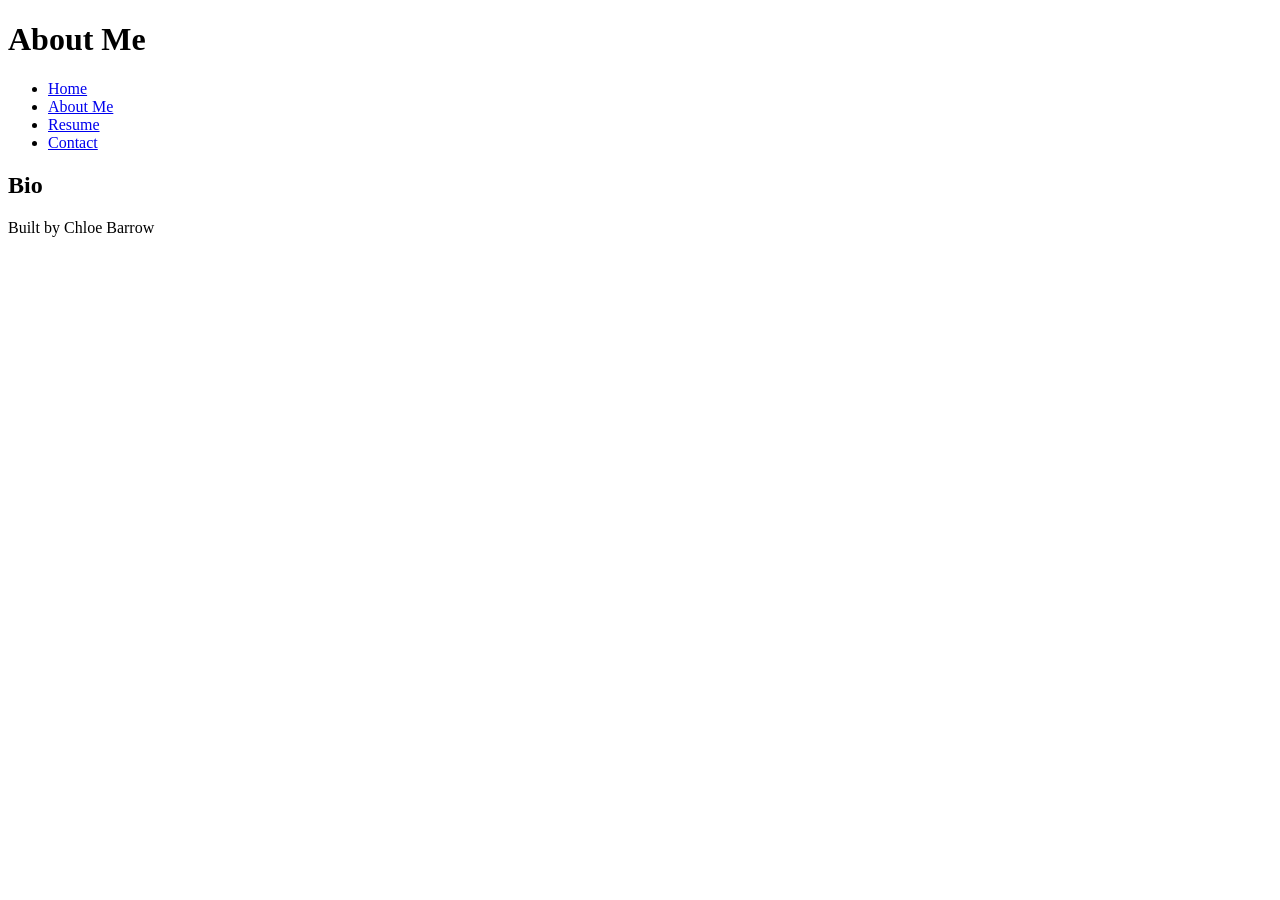
==== about.html @ 477ed751 "HTML Basics All the content necessary for the code along" ====
<!DOCTYPE html>
<html lang="en">
<head>
    <meta charset="UTF-8">
    <meta name="viewport" content="width=device-width, initial-scale=1.0">
    <title>About Me</title>
</head>
<body>
    <header> 
        <h1>About Me</h1>   
    </header>
    <nav>
        <ul>
            <li><a href="index.html">Home</a></li>
            <li><a href="about.html">About Me</a></li>
            <li><a href="resume.html">Resume</a></li>
            <li><a href="contact.html">Contact</a></li>
        </ul> 
    </nav>
    <main>
        <section>  
            <h2>Bio</h2>
        </section>
    </main>
    <footer>
        <p>Built by Chloe Barrow</p>
    </footer>   
</body>
</html>
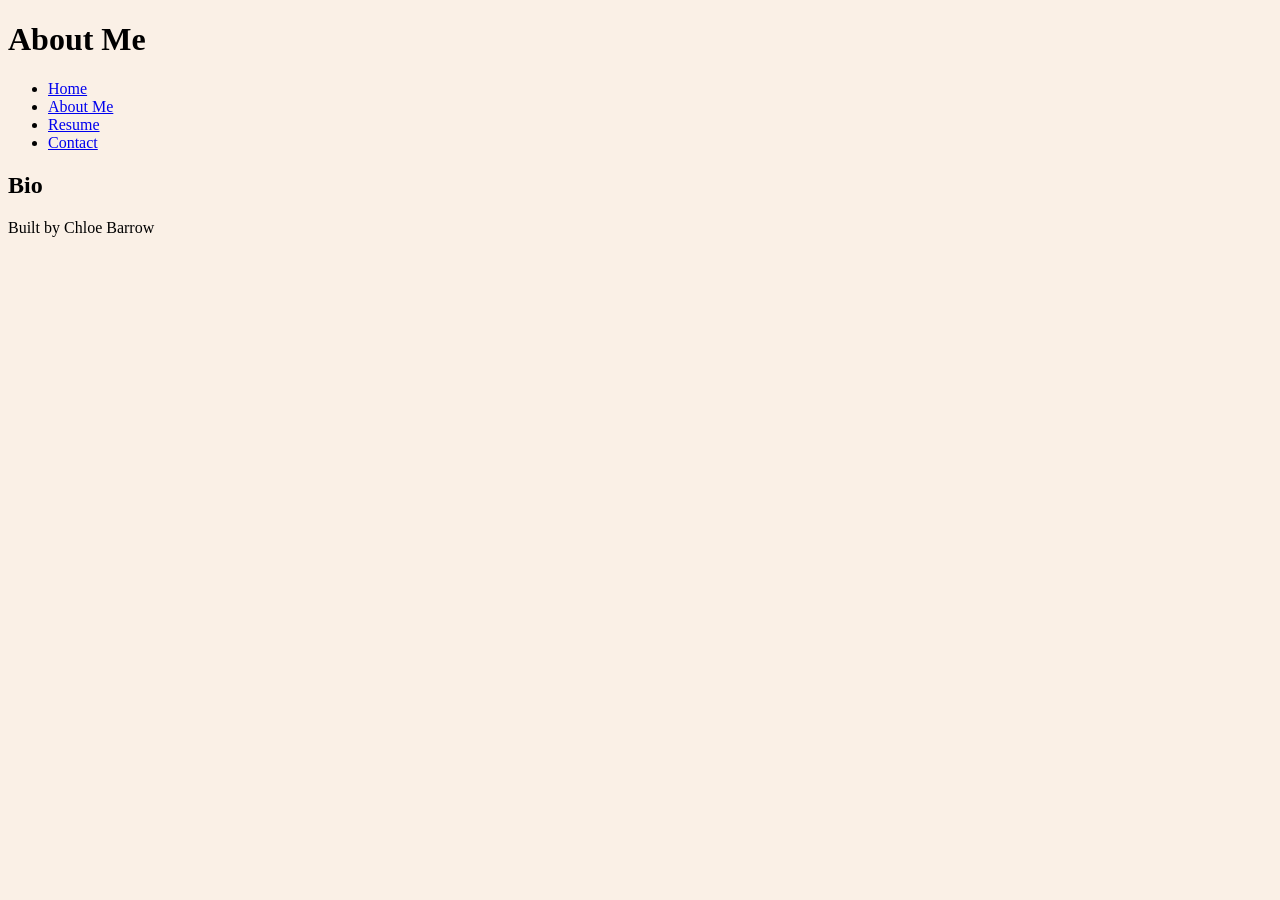
==== commit 8dce1105: "Finalizing Code Along 6 Adding styles.css, a color palette, and linking each page to it." ====
--- a/about.html
+++ b/about.html
@@ -3,6 +3,7 @@
 <head>
     <meta charset="UTF-8">
     <meta name="viewport" content="width=device-width, initial-scale=1.0">
+    <link rel="stylesheet" href="styles.css">
     <title>About Me</title>
 </head>
 <body>
--- a/styles.css
+++ b/styles.css
@@ -0,0 +1,13 @@
+/* CSS by Chloe Barrow */
+/* Color Palette 
+linen= #FAF0E6
+neutral blue= #0E2F73
+bright blue=  #0339A6
+neutral pink= #E9A2F2
+light pink= #F1BBF2
+*/
+
+/* GLOBAL (base) MOBILE FIRST */
+body {
+    background-color: #FAF0E6;
+}
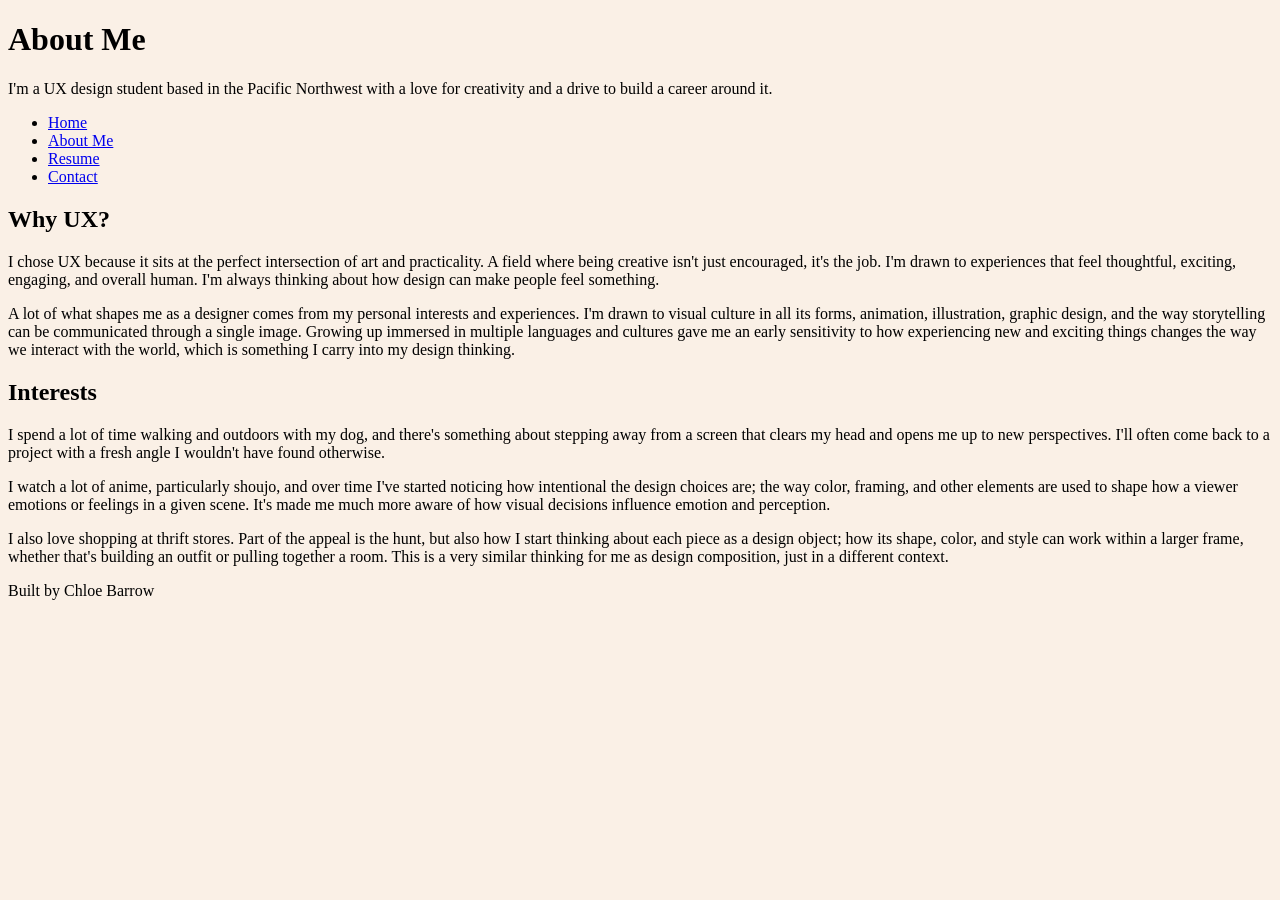
==== commit 902840de: "Added content to all pages Added sections and content to index.html, about.html, resume.html, and co" ====
--- a/about.html
+++ b/about.html
@@ -8,7 +8,8 @@
 </head>
 <body>
     <header> 
-        <h1>About Me</h1>   
+        <h1>About Me</h1> 
+        <p>I'm a UX design student based in the Pacific Northwest with a love for creativity and a drive to build a career around it.</p>   
     </header>
     <nav>
         <ul>
@@ -20,7 +21,15 @@
     </nav>
     <main>
         <section>  
-            <h2>Bio</h2>
+            <h2>Why UX?</h2>
+            <p>I chose UX because it sits at the perfect intersection of art and practicality. A field where being creative isn't just encouraged, it's the job. I'm drawn to experiences that feel thoughtful, exciting, engaging, and overall human. I'm always thinking about how design can make people feel something.</p>
+            <p>A lot of what shapes me as a designer comes from my personal interests and experiences. I'm drawn to visual culture in all its forms, animation, illustration, graphic design, and the way storytelling can be communicated through a single image. Growing up immersed in multiple languages and cultures gave me an early sensitivity to how experiencing new and exciting things changes the way we interact with the world, which is something I carry into my design thinking.</p>
+        </section> 
+        <section>
+            <h2>Interests</h2>
+            <p>I spend a lot of time walking and outdoors with my dog, and there's something about stepping away from a screen that clears my head and opens me up to new perspectives. I'll often come back to a project with a fresh angle I wouldn't have found otherwise.</p>
+            <p>I watch a lot of anime, particularly shoujo, and over time I've started noticing how intentional the design choices are; the way color, framing, and other elements are used to shape how a viewer emotions or feelings in a given scene. It's made me much more aware of how visual decisions influence emotion and perception.</p>
+            <p>I also love shopping at thrift stores. Part of the appeal is the hunt, but also how I start thinking about each piece as a design object; how its shape, color, and style can work within a larger frame, whether that's building an outfit or pulling together a room. This is a very similar thinking for me as design composition, just in a different context.</p>
         </section>
     </main>
     <footer>
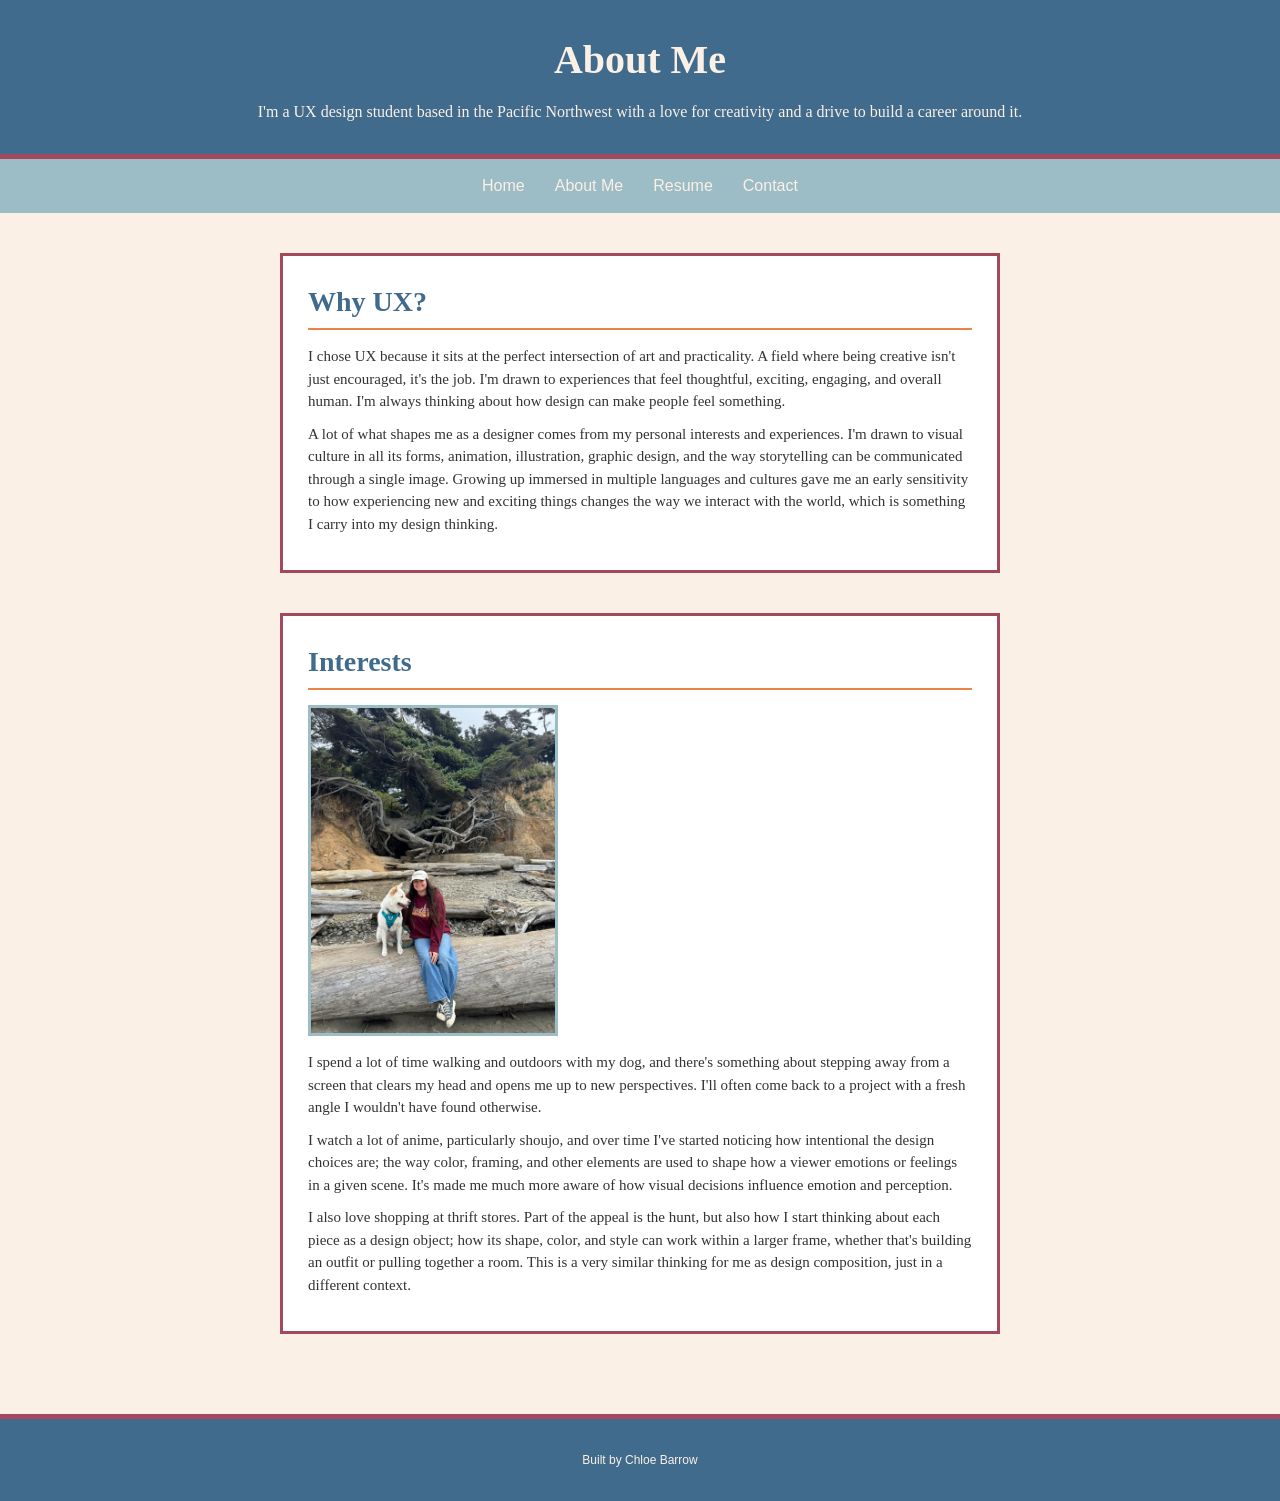
==== commit d053145e: "finalize entire site proof-read and finalize html pages and add images to them. update README. Compl" ====
--- a/about.html
+++ b/about.html
@@ -27,6 +27,7 @@
         </section> 
         <section>
             <h2>Interests</h2>
+            <img src="images/chloeandjoey-freeoflife.jpeg" alt="Chloe and her white Korean Jindo dog Joey on the beach at the Tree of Life on the Washington coast">
             <p>I spend a lot of time walking and outdoors with my dog, and there's something about stepping away from a screen that clears my head and opens me up to new perspectives. I'll often come back to a project with a fresh angle I wouldn't have found otherwise.</p>
             <p>I watch a lot of anime, particularly shoujo, and over time I've started noticing how intentional the design choices are; the way color, framing, and other elements are used to shape how a viewer emotions or feelings in a given scene. It's made me much more aware of how visual decisions influence emotion and perception.</p>
             <p>I also love shopping at thrift stores. Part of the appeal is the hunt, but also how I start thinking about each piece as a design object; how its shape, color, and style can work within a larger frame, whether that's building an outfit or pulling together a room. This is a very similar thinking for me as design composition, just in a different context.</p>
--- a/styles.css
+++ b/styles.css
@@ -1,13 +1,171 @@
 /* CSS by Chloe Barrow */
 /* Color Palette 
 linen= #FAF0E6
-neutral blue= #0E2F73
-bright blue=  #0339A6
-neutral pink= #E9A2F2
-light pink= #F1BBF2
+neutral blue= #9CBCC6
+deep blue=  #406B8C
+neutral orange= #EB8445
+deep magenta= #A4485E
 */
-
+* {
+    box-sizing: border-box;
+}
+ 
 /* GLOBAL (base) MOBILE FIRST */
 body {
     background-color: #FAF0E6;
+    font-family: serif;
+    font-size: 15px;
+    line-height: 1.5;
+    color: #333333;
+    margin: 0;
+    padding: 0;
+    display: grid;
+    grid-template-rows: auto auto 1fr auto;
+    grid-template-areas:
+        "header"
+        "nav"
+        "main"
+        "footer";
+}
+ 
+/* HEADER */
+header {
+    grid-area: header;
+    background-color: #406B8C;
+    color: #FAF0E6;
+    padding: 30px 20px;
+    text-align: center;
+    border-bottom: 5px solid #A4485E;
+}
+ 
+header h1 {
+    font-size: 2.5rem;
+    margin: 0 0 10px 0;
+}
+ 
+header p {
+    font-size: 1rem;
+    margin: 0;
+}
+ 
+/* NAV - FLEX */
+nav {
+    grid-area: nav;
+    background-color: #9CBCC6;
+}
+ 
+nav ul {
+    display: flex;
+    flex-wrap: wrap;
+    list-style: none;
+    margin: 0;
+    padding: 0;
+    justify-content: center;
+}
+ 
+nav ul li a {
+    display: block;
+    color: #FAF0E6;
+    text-decoration: none;
+    padding: 15px 15px;
+    font-family: sans-serif;
+    font-size: 1rem;
+}
+ 
+nav ul li a:hover {
+    background-color: #406B8C;
+    color: #EB8445;
+}
+ 
+/* MAIN*/
+main {
+    grid-area: main;
+    padding: 30px 20px;
+    max-width: 800px;
+    width: 100%;
+    margin: 0 auto;
+}
+ 
+/* SECTIONS - BOXED */
+section {
+    margin-bottom: 40px;
+    background-color: #ffffff;
+    border: 3px solid #A4485E;
+    padding: 25px;
+}
+ 
+section h2 {
+    font-size: 1.5rem;
+    color: #406B8C;
+    border-bottom: 2px solid #EB8445;
+    padding-bottom: 5px;
+    margin-top: 0;
+    margin-bottom: 15px;
+}
+ 
+section h3 {
+    font-size: 1rem;
+    margin: 0 0 5px 0;
+    color: #333333;
+}
+ 
+section p {
+    margin: 0 0 10px 0;
+}
+ 
+section ul {
+    list-style: none;
+    padding-left: 0;
+}
+ 
+section ul li {
+    margin-bottom: 15px;
+    padding: 10px;
+    border: 2px solid #A4485E;
+    background-color: #FAF0E6;
+}
+ 
+/* IMAGES */
+img {
+    width: 250px;
+    display: block;
+    border: 3px solid #9CBCC6;
+    margin-bottom: 15px;
+}
+ 
+/* LINKS */
+a {
+    color: #406B8C;
+}
+ 
+a:hover {
+    color: #A4485E;
+}
+ 
+/* FOOTER */
+footer {
+    grid-area: footer;
+    background-color: #406B8C;
+    color: #FAF0E6;
+    text-align: center;
+    padding: 20px;
+    font-family: sans-serif;
+    font-size: 0.75rem;
+    border-top: 5px solid #A4485E;
+}
+ 
+/* MEDIA QUERY - TABLET AND UP */
+@media (min-width: 600px) {
+    nav ul {
+        justify-content: center;
+    }
+ 
+    main {
+        padding: 40px;
+    }
+ 
+    section h2 {
+        font-size: 1.75rem;
+    }
+ 
 }
